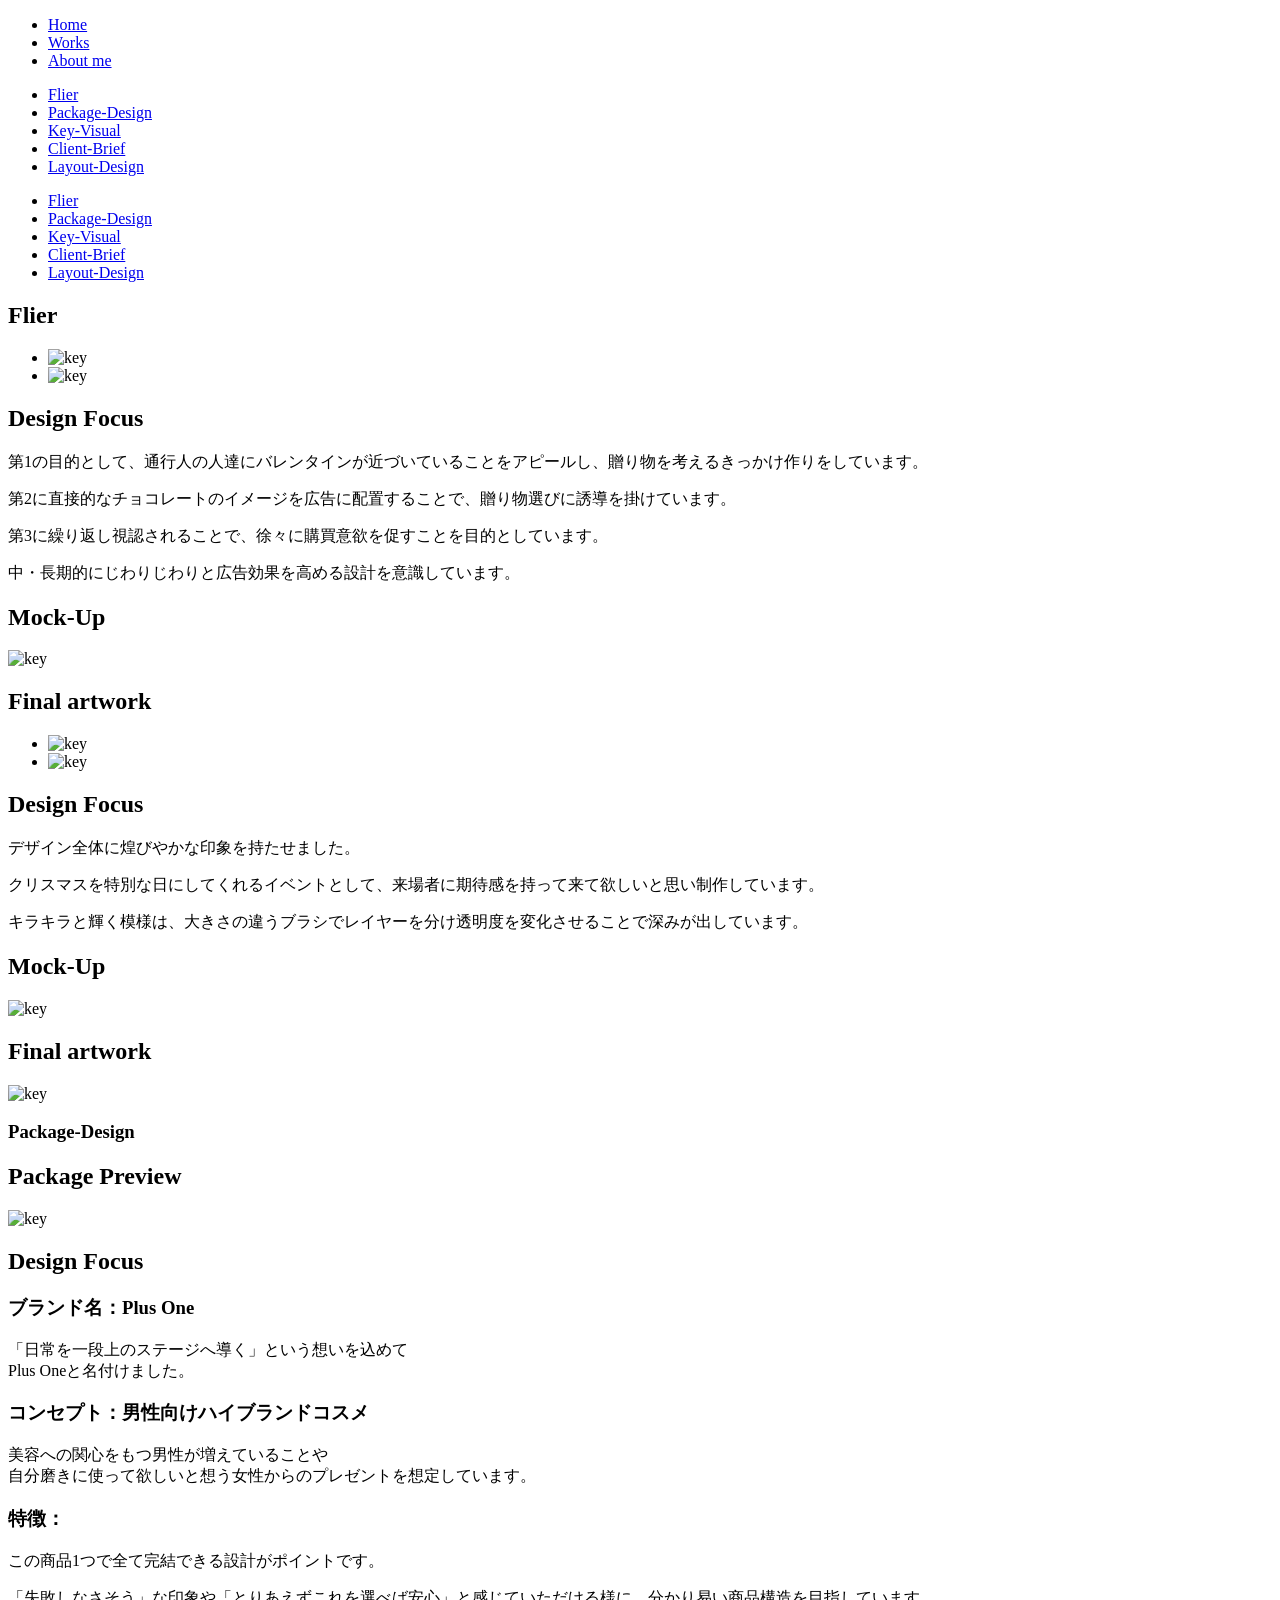
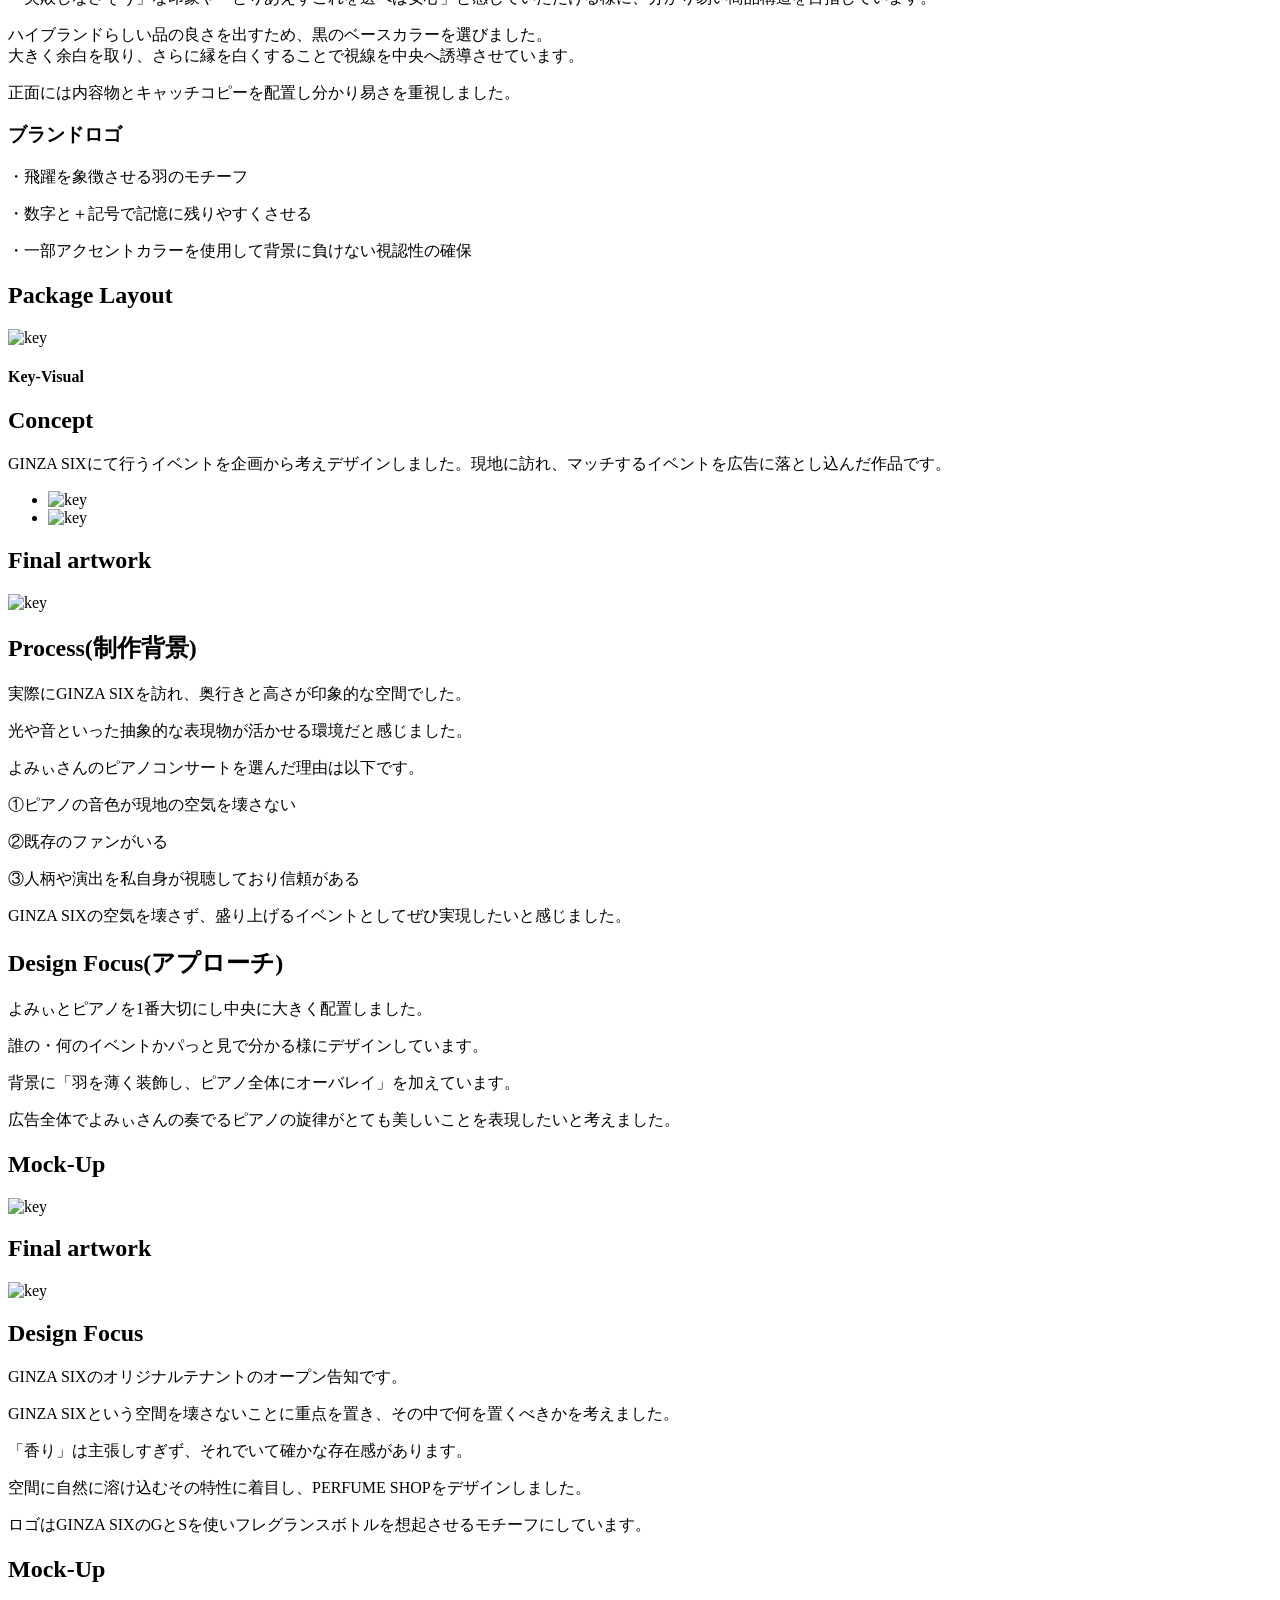
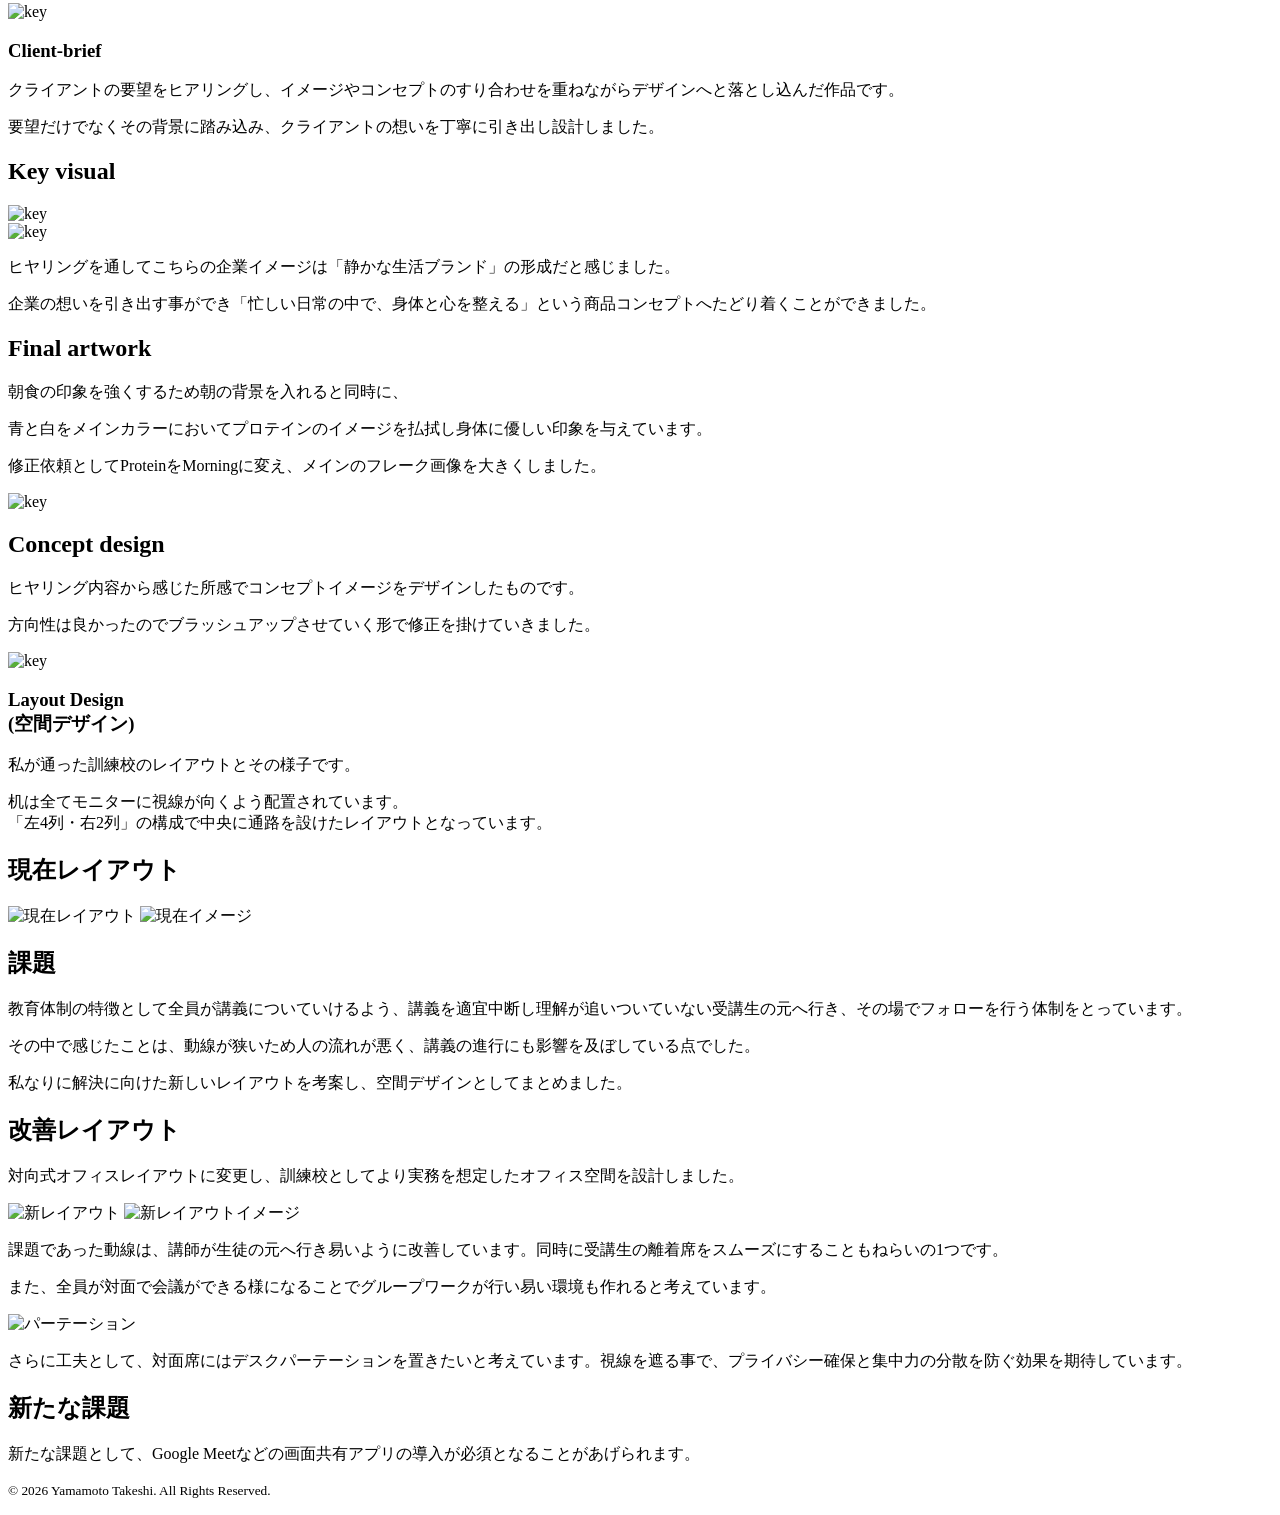
==== contents.html @ 3bd3c2e6 "Add files via upload" ====
<!DOCTYPE html>
<html lang="ja">
<head>
<meta charset="UTF-8">
<meta name="viewport" content="width=device-width, initial-scale=1.0">
<title>Works | Yamamoto Takeshi</title>
<meta name="description" content="PORTFOLIO">
<link rel="stylesheet" href="css/reset.css">
<link rel="stylesheet" href="css/contents.css">
<script src="js/jquery-1.12.3.min.js"></script>
<script src="js/hamburger.js" defer></script>
<script src="js/contents_menu.js" defer></script>
<script src="js/fade-in.js"></script>
<script src="js/fade-in-scroll.js"></script>
</head>
<body>
<div id="wrapper">
	<header>
		<nav>
			<ul>
				<li><a href="index.html">Home</a></li>
				<li><a href="contents.html">Works</a></li>
				<li><a href="about.html">About me</a></li>
			</ul>
		</nav>
	</header>
	<!-- header -->

	<div class="hamburger">
		<span></span>
		<span></span>
		<span></span>
	</div>
	<!-- span -->
				
	<div class="overlay"></div>

	<nav class="menu contents">
		<ul>
			<li class="menu_flier"><a href="javascript:void(0)">Flier</a></li>
			<li class="menu_ps"><a href="javascript:void(0)">Package-Design</a></li>
			<li class="menu_key-visual"><a href="javascript:void(0)">Key-Visual</a></li>
			<li class="menu_client-brief"><a href="javascript:void(0)">Client-Brief</a></li>
			<li class="menu_layout"><a href="javascript:void(0)">Layout-Design</a></li>
		</ul>
	</nav>
	<!-- .menu -->
	<!-- .hamburger -->

	<main class="clearfix fade">
		<nav class="content">
			<ul class="fade">
				<li class="menu_flier"><a href="javascript:void(0)">Flier</a></li>
				<li class="menu_ps"><a href="javascript:void(0)">Package-Design</a></li>
				<li class="menu_key-visual"><a href="javascript:void(0)">Key-Visual</a></li>
				<li class="menu_client-brief"><a href="javascript:void(0)">Client-Brief</a></li>
				<li class="menu_layout"><a href="javascript:void(0)">Layout-Design</a></li>
			</ul>
		</nav>

		<section id="Flier">
			<h1>Flier</h1>
			<div class="flex">
				<ul class="fade">
					<li class="flier01"><img src="images/flier/flier_01.png" alt="key"></li>
					<li class="flier02"><img src="images/flier/flier_04.jpg" alt="key"></li>
				</ul>
			</div>
			<!-- .flex -->
		</section>

		<article id="flier_menu">
			<section class="flier01">
				<h2>Design Focus</h2>
				<p>第1の目的として、通行人の人達にバレンタインが近づいていることをアピールし、贈り物を考えるきっかけ作りをしています。</p>
				<p>第2に直接的なチョコレートのイメージを広告に配置することで、贈り物選びに誘導を掛けています。</p>
				<p>第3に繰り返し視認されることで、徐々に購買意欲を促すことを目的としています。</p>
				<p>中・長期的にじわりじわりと広告効果を高める設計を意識しています。</p>
				<!-- design focus -->
			</section>

			<section class="flier01">
				<h2>Mock-Up</h2>
				<img src="images/flier/flier_02.png" alt="key">
				<!-- mock up -->
			</section>

			<section class="flier01">
				<h2>Final artwork</h2>
				<div class="flex">
					<ul>
						<li><img src="images/flier/flier_01.png" alt="key"></li>
						<li><img src="images/flier/flier_03.png" alt="key"></li>
					</ul>
				</div>
			</section>
			<!-- .flier01 -->
				
			<section class="flier02">
				<h2>Design Focus</h2>
					<p>デザイン全体に煌びやかな印象を持たせました。</p>
					<p>クリスマスを特別な日にしてくれるイベントとして、来場者に期待感を持って来て欲しいと思い制作しています。</p>
					<p>キラキラと輝く模様は、大きさの違うブラシでレイヤーを分け透明度を変化させることで深みが出しています。</p>
			</section>
			<!-- design focus -->
			<section class="flier02">
				<h2>Mock-Up</h2>
				<img src="images/flier/flier_06.jpg" alt="key">
			</section>
			<!-- mock up -->
			<section class="flier02">
				<h2>Final artwork</h2>
				<img src="images/flier/flier_04.jpg" alt="key">
				<!-- final art work -->
			</section>
			<!-- final art work -->
		</article>
		<!-- #flier_menu -->
		
		<article id="Package">
			<section class="package01">
				<h1>Package-Design</h1>
			</section>

			<section class="package01">
				<h2>Package Preview</h2>
				<img src="images/package/package01.png" alt="key">
				<!-- mock up -->
			</section>
			<!-- .package01 -->

			<section class="package01">
				<h2>Design Focus</h2>
				
				<section>
				<h3>ブランド名：Plus One</h3>
					<p>「日常を一段上のステージへ導く」という想いを込めて<br>
						Plus Oneと名付けました。</p>
				</section>
				
				<section>
				<h3>コンセプト：男性向けハイブランドコスメ</h3>
					<p>美容への関心をもつ男性が増えていることや<br>
						自分磨きに使って欲しいと想う女性からのプレゼントを想定しています。</p>
				</section>
				
				<section>
				<h3>特徴：</h3>
					<p>この商品1つで全て完結できる設計がポイントです。</p>
					<p>「失敗しなさそう」な印象や「とりあえずこれを選べば安心」と感じていただける様に、分かり易い商品構造を目指しています。</p>
					<p>ハイブランドらしい品の良さを出すため、黒のベースカラーを選びました。<br>
						大きく余白を取り、さらに縁を白くすることで視線を中央へ誘導させています。</p>
					<p>正面には内容物とキャッチコピーを配置し分かり易さを重視しました。</p>
				</section>
				
				<section>
				<h3>ブランドロゴ</h3>
					<p>・飛躍を象徴させる羽のモチーフ</p>
					<p>・数字と＋記号で記憶に残りやすくさせる</p>
					<p>・一部アクセントカラーを使用して背景に負けない視認性の確保</p>
				</section>
			</section>
			<!-- design focus -->
			
			<section class="package01">
				<h2>Package Layout</h2>
				<img src="images/package/package02.png" alt="key">
				<!-- 展開図 -->
			</section>

		</article>
		<!-- #Package -->
		
		<section id="Key-visual">
			<article class="concept">
				<section>
					<h1>Key-Visual</h1>
				</section>
				<section>
					<h2>Concept</h2>
					<p>GINZA SIXにて行うイベントを企画から考えデザインしました。現地に訪れ、マッチするイベントを広告に落とし込んだ作品です。</p>
				</section>
			</article>
			<!-- .consept -->
			<div class="flex">
				<ul>
					<li class="key-visual01"><img src="images/key-visual/key-visual_05.png" alt="key"></li>
					<li class="key-visual02"><img src="images/key-visual/key-visual_06.png" alt="key"></li>
				</ul>
			</div>
		<!-- .flex -->
		</section>
		<!-- #Key-visual -->

		<article id="Key-visual_menu">
			<section class="key-visual01">
				<h2>Final artwork</h2>
				<img src="images/key-visual/key-visual_05.png" alt="key">
			</section>
			<!-- Final artwork -->
			<section class="key-visual01">
				<h2>Process(制作背景)</h2>
				<p>実際にGINZA SIXを訪れ、奥行きと高さが印象的な空間でした。</p>
				<p>光や音といった抽象的な表現物が活かせる環境だと感じました。</p>
				<p>よみぃさんのピアノコンサートを選んだ理由は以下です。</p>
				<p>①ピアノの音色が現地の空気を壊さない</p>
				<p>②既存のファンがいる</p>
				<p>③人柄や演出を私自身が視聴しており信頼がある</p>
				<p>GINZA SIXの空気を壊さず、盛り上げるイベントとしてぜひ実現したいと感じました。</p>
			</section>
			<!-- process -->
			<section class="key-visual01">
				<h2>Design Focus(アプローチ)</h2>
				<p>よみぃとピアノを1番大切にし中央に大きく配置しました。</p>
				<p>誰の・何のイベントかパっと見で分かる様にデザインしています。</p>
				<p>背景に「羽を薄く装飾し、ピアノ全体にオーバレイ」を加えています。</p>
				<p>広告全体でよみぃさんの奏でるピアノの旋律がとても美しいことを表現したいと考えました。</p>
			</section>
			<!-- design focus -->
			<section class="key-visual01">
				<h2>Mock-Up</h2>
				<img src="images/key-visual/key-visual_01.png" alt="key">
			</section>
			<!-- mock-up -->
			<!-- .key-visual01 -->
			
			<section class="key-visual02">
				<h2>Final artwork</h2>
				<img src="images/key-visual/key-visual_06.png" alt="key">
			</section>
			<!-- final artwork -->
			<section class="key-visual02">
				<h2>Design Focus</h2>
				<p>GINZA SIXのオリジナルテナントのオープン告知です。</p>
				<p>GINZA SIXという空間を壊さないことに重点を置き、その中で何を置くべきかを考えました。</p>
				<p>「香り」は主張しすぎず、それでいて確かな存在感があります。</p>
				<p>空間に自然に溶け込むその特性に着目し、PERFUME SHOPをデザインしました。</p>
				<p>ロゴはGINZA SIXのGとSを使いフレグランスボトルを想起させるモチーフにしています。</p>
			</section>
			<!-- design focus -->
			<section class="key-visual02">
				<h2>Mock-Up</h2>
				<img src="images/key-visual/key-visual_07.png" alt="key">
			</section>
			<!-- mock-up -->
			<!-- .key-visual02 -->
		</article>
		<!-- #Key-visual_menu -->
		
		<article id="Client-brief_menu">
			<section id="client-brief01">
				<h1>Client-brief</h1>
				<p>クライアントの要望をヒアリングし、イメージやコンセプトのすり合わせを重ねながらデザインへと落とし込んだ作品です。</p>
				<p>要望だけでなくその背景に踏み込み、クライアントの想いを丁寧に引き出し設計しました。</p>
			</section>
			<!-- Client-brief -->
			<section id="client-brief01">
				<h2>Key visual</h2>
				<img src="images/client-brief/client-brief_06.jpg" alt="key">
			</section>
			<!-- Key visual -->
			<section id="client-brief01">
				<img src="images/client-brief/client-brief_03.png" alt="key">
				<p>ヒヤリングを通してこちらの企業イメージは「静かな生活ブランド」の形成だと感じました。</p>
				<p>企業の想いを引き出す事ができ「忙しい日常の中で、身体と心を整える」という商品コンセプトへたどり着くことができました。</p>
			</section>
			<!-- ヒヤリングシート -->
			<section id="client-brief01">
				<h2>Final artwork</h2>
				<p>朝食の印象を強くするため朝の背景を入れると同時に、</p>
				<p>青と白をメインカラーにおいてプロテインのイメージを払拭し身体に優しい印象を与えています。</p>
				<p>修正依頼としてProteinをMorningに変え、メインのフレーク画像を大きくしました。</p>
				<img src="images/client-brief/client-brief_01.png" alt="key">
			</section>
			<!-- final artwork -->
			<section id="client-brief01">
				<h2>Concept design</h2>
				<p>ヒヤリング内容から感じた所感でコンセプトイメージをデザインしたものです。</p>
				<p>方向性は良かったのでブラッシュアップさせていく形で修正を掛けていきました。</p>
				<img src="images/client-brief/client-brief_08.png" alt="key">
			</section>
			<!-- concept design -->
			<!-- .client-brief01 -->
		</article>
		<!-- #Client-brief_menu -->
		
		<article id="Layout">
			<section>
				<h1>Layout Design<br>
				(空間デザイン)</h1>
				<p>私が通った訓練校のレイアウトとその様子です。</p>
				<p>机は全てモニターに視線が向くよう配置されています。<br>
					「左4列・右2列」の構成で中央に通路を設けたレイアウトとなっています。</p>
				<h2>現在レイアウト</h2>
				<img src="images/Layout/Layout_01.png" alt="現在レイアウト">
				<img src="images/Layout/Layout_03.png" alt="現在イメージ">
				<h2>課題</h2>
				<p>教育体制の特徴として全員が講義についていけるよう、講義を適宜中断し理解が追いついていない受講生の元へ行き、その場でフォローを行う体制をとっています。</p>
				<p>その中で感じたことは、動線が狭いため人の流れが悪く、講義の進行にも影響を及ぼしている点でした。</p>
				<p>私なりに解決に向けた新しいレイアウトを考案し、空間デザインとしてまとめました。</p>
			</section>
			
			<section>
				<h2>改善レイアウト</h2>
				<p>対向式オフィスレイアウトに変更し、訓練校としてより実務を想定したオフィス空間を設計しました。</p>
				<img src="images/Layout/Layout_02.png" alt="新レイアウト">
				<img src="images/Layout/Layout_04.jpg" alt="新レイアウトイメージ">
				<p>課題であった動線は、講師が生徒の元へ行き易いように改善しています。同時に受講生の離着席をスムーズにすることもねらいの1つです。</p>
				<p>また、全員が対面で会議ができる様になることでグループワークが行い易い環境も作れると考えています。</p>
				<img src="images/Layout/Layout_05.jpg" alt="パーテーション">
				<p>さらに工夫として、対面席にはデスクパーテーションを置きたいと考えています。視線を遮る事で、プライバシー確保と集中力の分散を防ぐ効果を期待しています。</p>
				<h2>新たな課題</h2>
				<p>新たな課題として、Google Meetなどの画面共有アプリの導入が必須となることがあげられます。</p>
			</section>
		</article>
		<!-- #Layout -->
				
		<footer>
			<p><small>&copy; 2026 Yamamoto Takeshi. All Rights Reserved.</small></p>
		</footer>
		<!-- footer -->
	</main>
	<!-- main -->
</div>
<!-- #wrapper -->
</body>
</html>
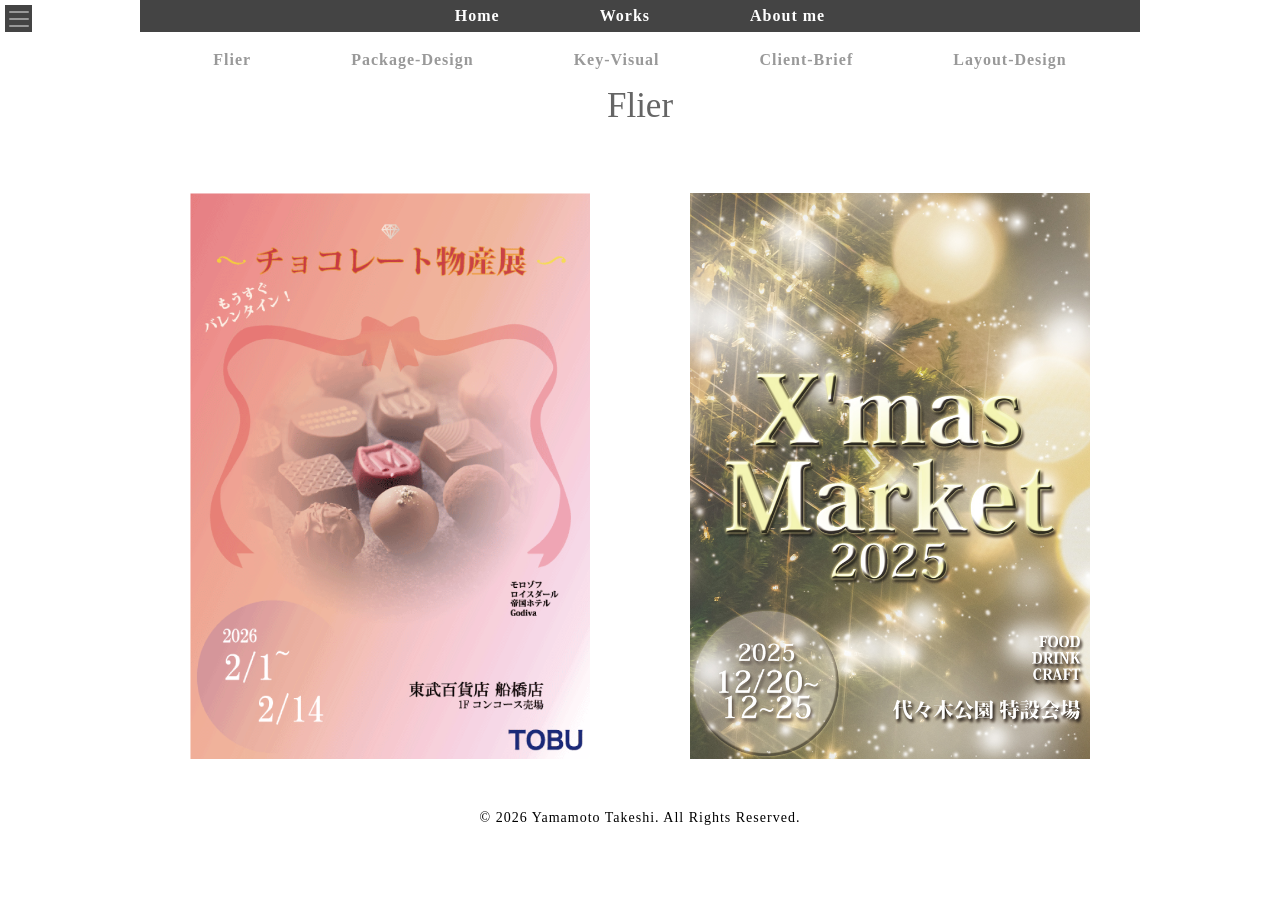
==== commit eae86967: "Update contents.html" ====
--- a/contents.html
+++ b/contents.html
@@ -240,7 +240,7 @@
 			<!-- design focus -->
 			<section class="key-visual02">
 				<h2>Mock-Up</h2>
-				<img src="images/key-visual/key-visual_07.png" alt="key">
+				<img src="images/key-visual/key-visual_07.jpg" alt="key">
 			</section>
 			<!-- mock-up -->
 			<!-- .key-visual02 -->
--- a/css/contents.css
+++ b/css/contents.css
@@ -0,0 +1,498 @@
+@charset "utf-8";
+
+html {
+	font-size: 62.5%;
+}
+
+
+
+/*** clearfix ***/
+.clearfix::after{
+    content: "";
+    display: block;
+    clear: both;
+}
+
+
+
+/*** font-family ***/
+body{
+	font-family: serif;
+}
+
+
+
+/*** wrapper ***/
+#wrapper{
+	max-width: 1000px;
+	margin: 0 auto;
+}
+
+
+
+/*** ハンバーガーメニューボタン ***/
+.hamburger {
+	width: 25px;
+	height: 25px;/* 箱の大きさ */
+	border: 1px solid #444;/* 外枠 */
+	/*** 押し込みアニメーション ***/
+	transition: transform 0.15s ease, box-shadow 0.15s ease;
+}
+
+.hamburger:active{
+	transform: scale(0.92);
+}
+
+
+
+/*** span ***/
+span {
+	display: block;
+	height: 2px;/* 線の太さ */
+	width: 80%;/* 線の広さ＝長さ */
+	border-radius: 10px;
+}
+
+
+
+/*** ハンバーガーメニュー ***/
+.menu {
+	border-right: 1px solid #999;/* 境界線 */
+	transform: translateX(-100%);/* ハンバーガーメニュー初期位置 */
+	transition: transform 0.2s ease;/* 表示速度 */
+}
+
+.menu.active/* 表示位置 */
+{
+  transform: translateX(0);
+}
+
+
+
+/*** ハンバーガーメニュー表示時に背景をグレーにする ***/
+.overlay {
+	background: rgba(0,0,0,0.3);
+	opacity: 0;
+	visibility: hidden;
+	transition: 0.2s ease;
+}
+
+.overlay.active {
+	opacity: 1;
+	visibility: visible;
+}
+
+
+
+/*** ハンバーガーメニューのhoverアクション ***/
+.menu ul li a {
+	position: relative;
+}
+
+.menu ul li a::after{
+	content: "";
+	position: absolute;
+	height: 1px;/* 下線太さ */
+	transition: width 0.2s ease;/* 速度 */
+	left: 0;/* 初期位置 */
+	bottom: 1rem;/* 下線位置 */
+	width: 0;/* 初期長さ */
+}
+
+.menu ul li a:hover::after {
+	width: 100%;
+}
+
+
+
+/*** object-fit ***/
+section img {
+	object-fit: contain;
+}
+
+
+
+/*** hoverした時に半透明化とカーソル表示 ***/
+.hamburger:hover,
+#Key-visual img:hover,
+#Flier img:hover {
+	opacity: 0.5;
+	cursor: pointer;
+}
+
+
+
+/*** ポジション ***/
+.overlay,
+.menu/* ハンバーガーメニュー */
+{
+	position: fixed;
+	top: 0;
+	left: 0;
+}
+
+.hamburger
+{
+	position: fixed;
+	top: 5px;
+	left: 5px;
+}
+
+
+
+h1{
+	font-size: 3.5rem;
+	margin-bottom: 5rem;
+	opacity: 0.6;
+	font-weight: 500;
+}
+
+h3{
+	width: 60%;
+	text-align: left;
+}
+
+h2{
+	opacity: 0.7;
+}
+
+
+/*** 横の中央寄せ ***/
+main .content ul,
+header nav ul,
+#Key-visual ul,
+.hamburger
+{
+	justify-content: center;
+}
+
+h2,
+.concept,
+footer{
+	text-align: center;
+}
+
+/*** 縦向き ***/
+section,
+.hamburger {
+	flex-direction: column;
+}
+
+
+
+/*** 縦の中央寄せ ***/
+.hamburger,
+header nav ul,
+section
+{
+	align-items: center;
+}
+
+
+
+/*** gap ***/
+.hamburger {
+	gap: 0.5rem;
+}
+
+main .content ul,
+header nav ul
+{
+	gap: 10%;
+}
+
+
+
+/*** 背景色 ***/
+header nav,
+.hamburger
+{
+	background: #444;
+}
+
+
+.menu ul li a::after,
+span
+{
+	background-color: #999;
+}
+
+body,
+main,
+.menu
+{
+	background-color: #fff;
+}
+
+
+/*** カラー ***/
+.menu ul li a:hover,
+main .content ul li a:hover
+{
+	color: #000;	
+}
+
+.menu ul li a,
+header a:hover,
+main .content ul li a
+{
+	color: #999;
+}
+
+header nav ul li a
+{
+	color: #fff;
+}
+
+
+
+/*** height ***/
+.overlay,
+.menu
+{
+	height: 100%;
+}
+
+section,
+main,
+img
+{
+	height: auto;
+}
+
+
+
+/*** z-index ***/
+.overlay {
+  z-index: 800; /* ,menuより下 */
+}
+
+.menu {
+	z-index: 900;
+}
+
+.hamburger {
+	z-index: 1000;
+}
+
+
+
+/*** 太字 ***/
+a,
+section h2,
+h3
+{
+	font-weight: bold;
+}
+
+
+
+/*** text-decoration ***/
+a{
+	text-decoration: none;
+}
+
+
+
+/*** 見出し下線 ***/
+main h2
+{
+	text-decoration: underline;
+	text-decoration-color: pink;
+}
+
+main h3
+{
+	text-decoration: underline;
+	text-decoration-color: skyblue;
+}
+
+
+/*** display ***/
+
+/* flex */
+#Flier ul,
+#Key-visual ul,
+header nav ul,
+section,
+main .content ul,
+.hamburger,
+.flex ul
+{
+	display: flex;
+}
+
+/* block */
+header nav ul li a,
+.menu ul li a/* ハンバーガーメニュー */
+{
+	display: block;
+}
+
+
+
+/*** width ***/
+main,
+.overlay,
+header,
+section
+{
+	width: 100%;
+}
+
+.menu
+{
+	width: auto;
+}
+
+section p/* 文章全体の横幅 */
+{
+	width: 60%;
+	margin: 0 auto;
+}
+
+section img/* コンテンツ内全ての画像の大きさ */
+{
+	width: 60%;
+}
+
+
+
+/* 各種画像 */
+.flex img,
+#Key-visual img,
+#Flier img
+{
+	width: 100%;
+}
+
+
+
+/*** 間隔調整 ***/
+header nav ul li a {
+	padding: 0.5em 0;
+	box-sizing: border-box;
+}
+
+.flex ul li {
+	padding: 2rem 5rem;
+	box-sizing: border-box;
+}
+
+section img,
+section h2,
+.concept
+{
+	margin-bottom: 3rem;
+	box-sizing: border-box;
+}
+
+.menu ul {
+	padding: 10rem 1rem;
+	box-sizing: border-box;
+}
+
+main nav ul,
+.menu ul li a{
+	padding: 2rem 0;
+	box-sizing: border-box;
+}
+
+h3,
+main p{
+	margin-bottom: 1em;
+	box-sizing: border-box;
+}
+
+article section {
+	padding: 3rem 0;
+	box-sizing: border-box;
+}
+
+
+
+/*** フォントサイズ ***/
+h3,
+p
+{
+	font-size: 1.4rem;
+}
+
+section h2 {
+	font-size: 2.5rem;
+}
+
+.concept,
+ul li a{
+	font-size: 1.6rem;
+}
+
+
+
+/*** 文字間隔調整 ***/
+main p
+{
+	margin-bottom: 1em;
+}
+
+
+
+/*** 文字幅 ***/
+h3
+section h2,
+ul li,
+p
+{
+	letter-spacing: 0.1rem;
+}
+
+
+
+/*** client-brief ***/
+
+/****************************************/
+/*** responsive ***/
+@media screen and (max-width:768px) {
+	
+	#wrapper {
+	width: 100%;
+	}
+	
+	main{
+	width: 100%;
+	height: auto;
+	}
+	
+	
+	
+	/*** スマホ様にナビゲーションの非表示 ***/
+	main nav{
+	display: none;
+	}
+	
+	
+	
+	/*** 縦向きに変更 ***/
+	section div ul
+	{
+		display: flex;
+		align-items: center;
+		flex-direction: column;
+	}
+	
+	
+	
+	/*** section ***/
+	section img
+	{
+		width: 100%;/* 画像はスマホサイズ */
+		height: auto;
+	}
+	
+	section p
+	{
+		width: 100%;
+		padding: 0 1.6rem;/* 文字の横付け回避 */
+	}
+}
+/****************************************/
